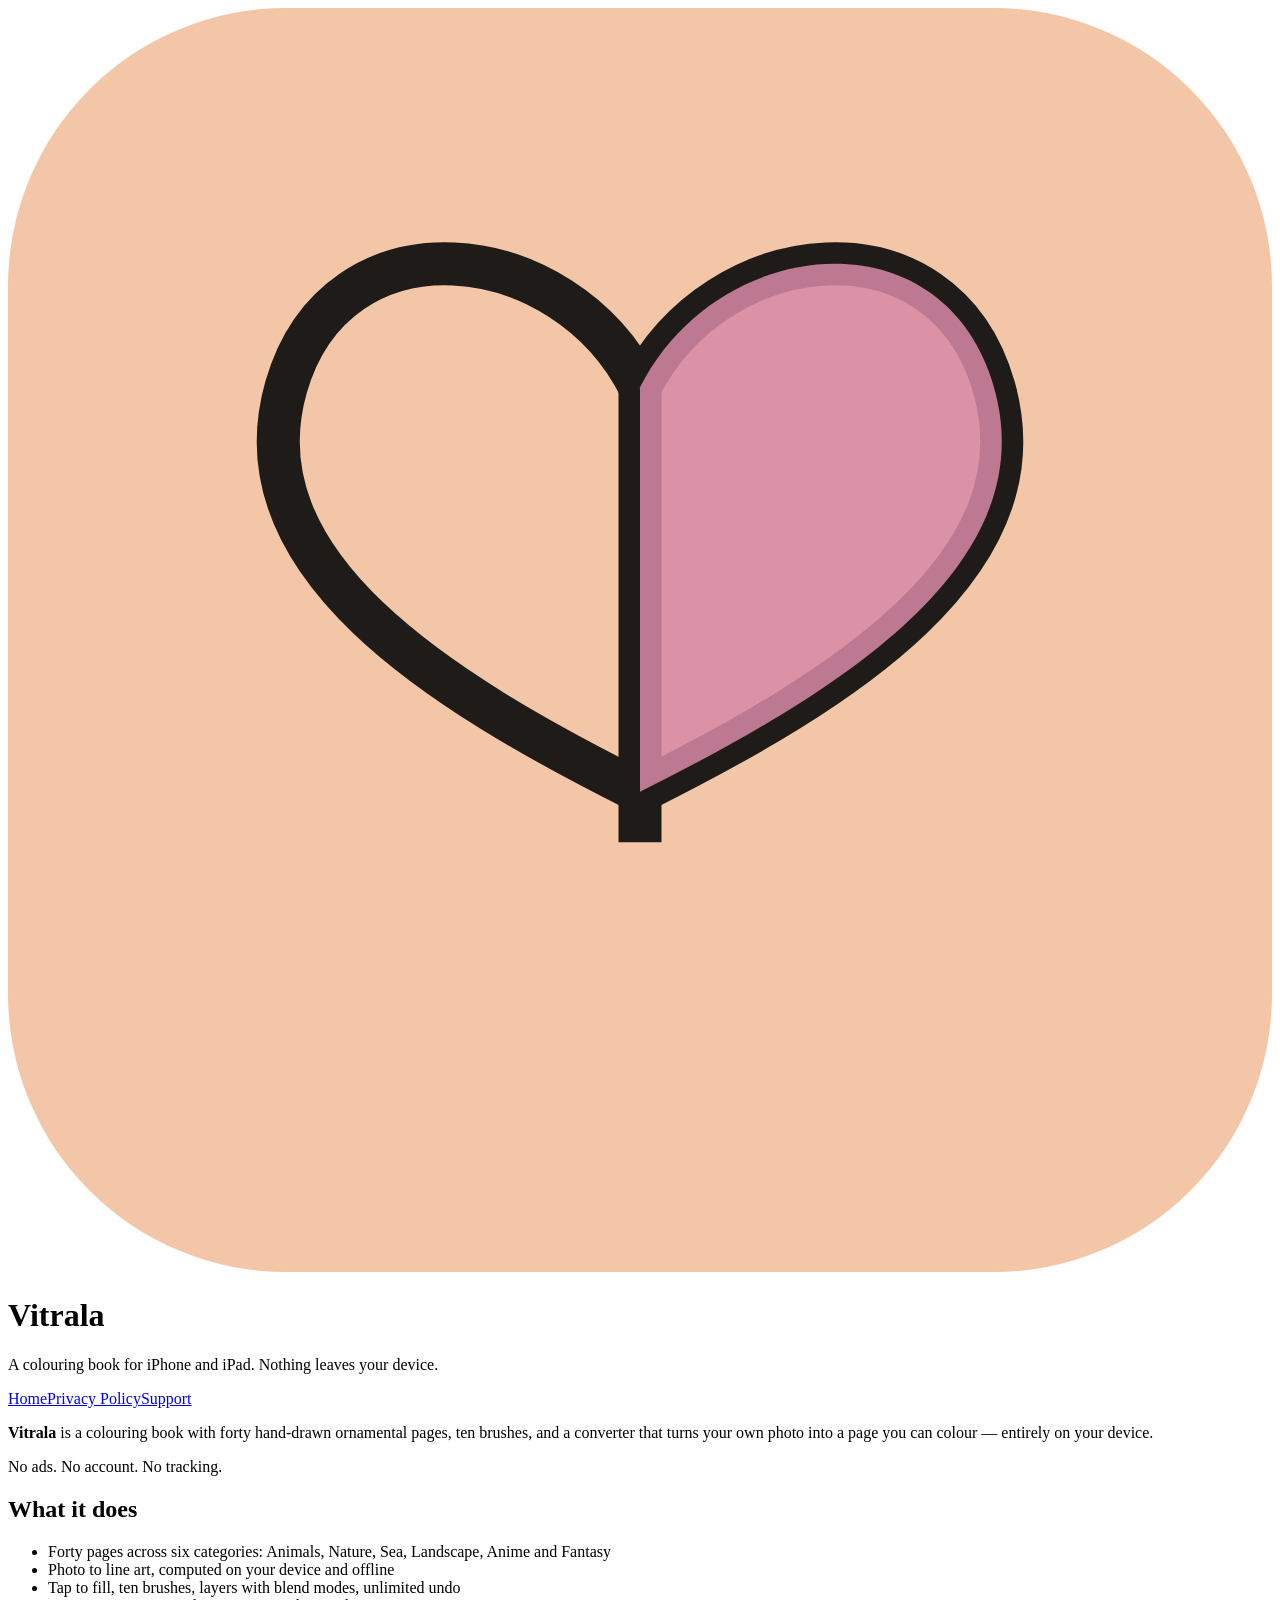
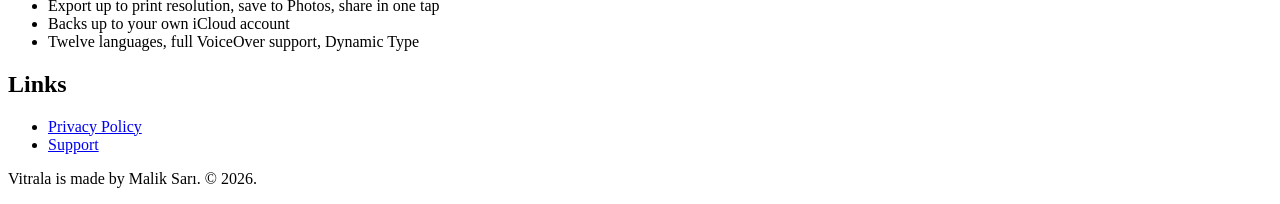
==== index.html @ ed8d0422 "Vitrala support site: privacy policy and support pages Published for the App Store listing's require" ====
<!doctype html>
<html lang="en">
<head>
<meta charset="utf-8">
<meta name="viewport" content="width=device-width, initial-scale=1">
<title>Vitrala — Colouring Book for iPhone and iPad</title>
<link rel="stylesheet" href="/vitrala/_shared.css">
</head>
<body>
<main>
<header><svg viewBox="0 0 100 100" xmlns="http://www.w3.org/2000/svg" aria-hidden="true">
  <rect width="100" height="100" rx="22" fill="#f3c6a8"/>
  <g fill="none" stroke="#1f1b18" stroke-width="3.4" stroke-linejoin="round">
    <path d="M50 30 C 44 18 26 16 22 30 C 18 44 34 54 50 62"/>
    <path d="M50 30 C 56 18 74 16 78 30 C 82 44 66 54 50 62"/>
    <path d="M50 28 L50 66"/>
  </g>
  <path d="M50 30 C 56 18 74 16 78 30 C 82 44 66 54 50 62 Z" fill="#d98aa6" opacity="0.85"/>
</svg><h1>Vitrala</h1></header>
<p class="tagline">A colouring book for iPhone and iPad. Nothing leaves your device.</p>
<nav><a href="/vitrala/" aria-current="page">Home</a><a href="/vitrala/privacy/">Privacy Policy</a><a href="/vitrala/support/">Support</a></nav>

<div class="lead">
<p><strong>Vitrala</strong> is a colouring book with forty hand-drawn ornamental
pages, ten brushes, and a converter that turns your own photo into a page you
can colour — entirely on your device.</p>
<p>No ads. No account. No tracking.</p>
</div>

<h2>What it does</h2>
<ul>
<li>Forty pages across six categories: Animals, Nature, Sea, Landscape, Anime and Fantasy</li>
<li>Photo to line art, computed on your device and offline</li>
<li>Tap to fill, ten brushes, layers with blend modes, unlimited undo</li>
<li>Export up to print resolution, save to Photos, share in one tap</li>
<li>Backs up to your own iCloud account</li>
<li>Twelve languages, full VoiceOver support, Dynamic Type</li>
</ul>

<h2>Links</h2>
<ul>
<li><a href="/vitrala/privacy/">Privacy Policy</a></li>
<li><a href="/vitrala/support/">Support</a></li>
</ul>

<footer>
<p>Vitrala is made by Malik Sarı. &copy; 2026.</p>
</footer>
</main>
</body>
</html>
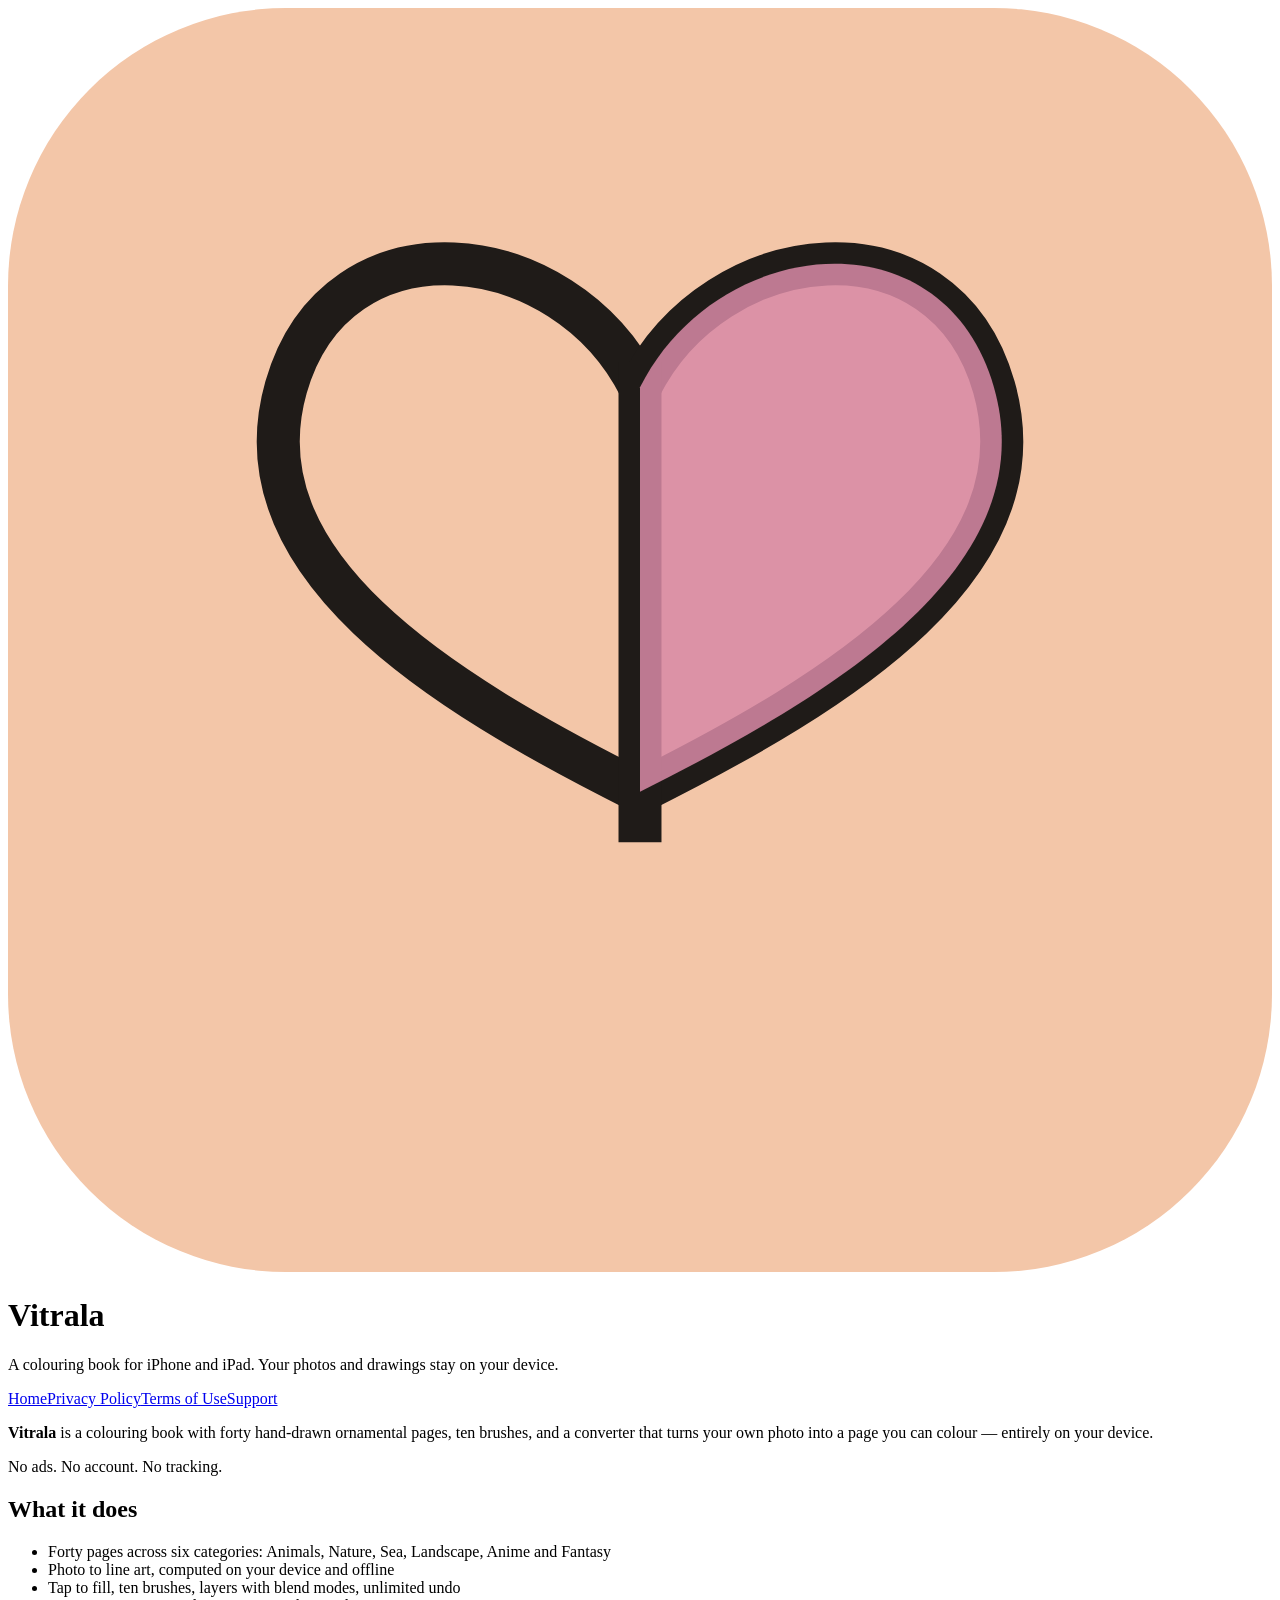
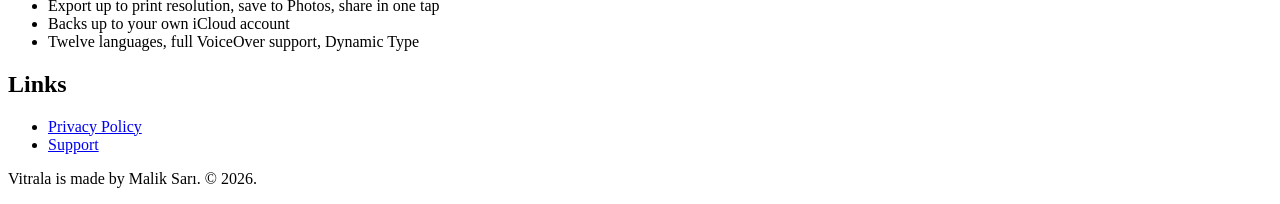
==== commit fc5e9902: "Privacy policy for subscriptions, new Terms of Use page Privacy: declare RevenueCat and purchase his" ====
--- a/index.html
+++ b/index.html
@@ -17,8 +17,8 @@
   </g>
   <path d="M50 30 C 56 18 74 16 78 30 C 82 44 66 54 50 62 Z" fill="#d98aa6" opacity="0.85"/>
 </svg><h1>Vitrala</h1></header>
-<p class="tagline">A colouring book for iPhone and iPad. Nothing leaves your device.</p>
-<nav><a href="/vitrala/" aria-current="page">Home</a><a href="/vitrala/privacy/">Privacy Policy</a><a href="/vitrala/support/">Support</a></nav>
+<p class="tagline">A colouring book for iPhone and iPad. Your photos and drawings stay on your device.</p>
+<nav><a href="/vitrala/" aria-current="page">Home</a><a href="/vitrala/privacy/">Privacy Policy</a><a href="/vitrala/terms/">Terms of Use</a><a href="/vitrala/support/">Support</a></nav>
 
 <div class="lead">
 <p><strong>Vitrala</strong> is a colouring book with forty hand-drawn ornamental
